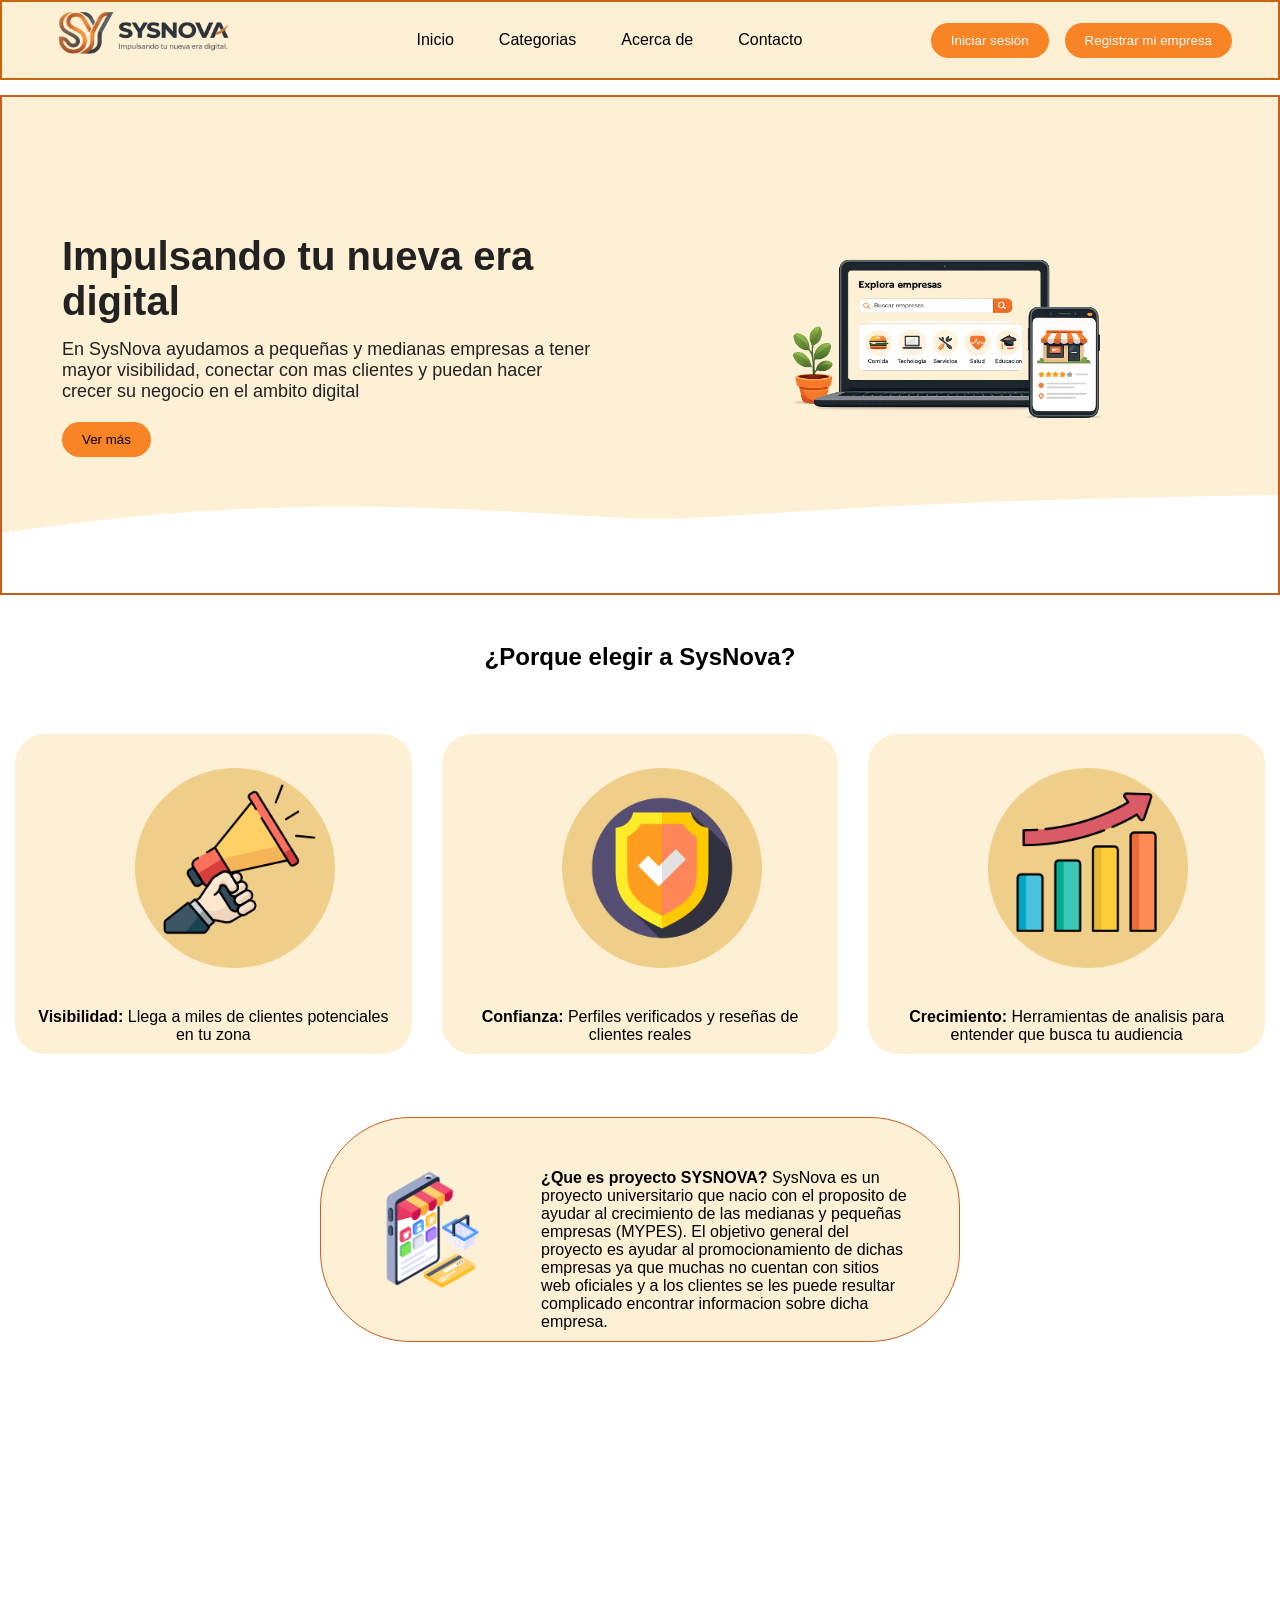
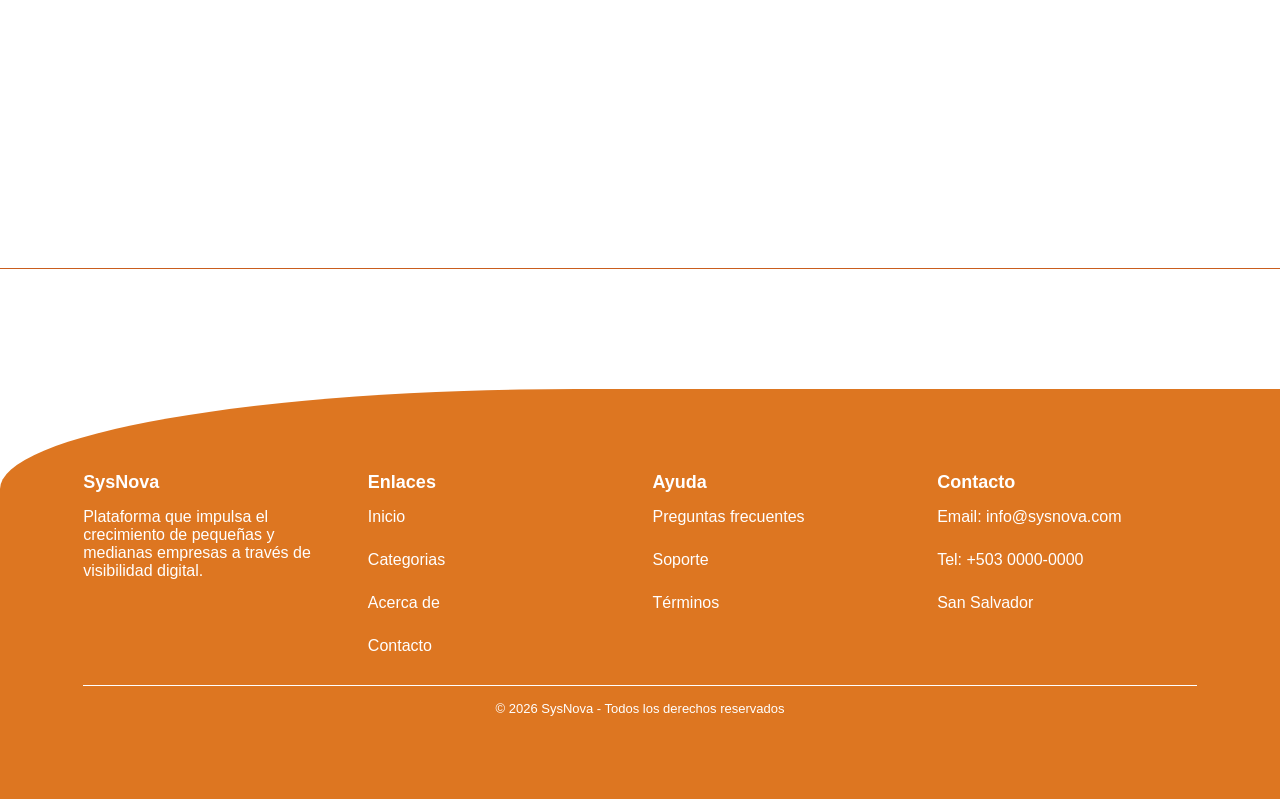
==== index.html @ e78b0b31 "Add files via upload" ====
<!DOCTYPE html>
<html lang="es">
<head>
    <meta charset="UTF-8">
    <meta name="viewport" content="width=device-width, initial-scale=1.0">
    <title>SysNova</title>
    <link rel="stylesheet" href="css/estiloindex.css">
</head>
<body>
    <header>
    <img src="img/logo.png" class="logo">

    <!-- Botón hamburguesa (solo visible en móvil) -->
    <button class="hamburguesa" onclick="toggleMenu()">&#9776;</button>

        <nav class="menu">
          <ul>
                <li><a href="index.html">Inicio</a></li>
                <li><a href="paginas/categorias.html">Categorias</a></li>
                <li><a href="paginas/acercade.html">Acerca de</a></li>
                <li><a href="paginas/contacto.html">Contacto</a></li>
            </ul> 
        </nav>
            <ul class="registro">
                <li><button onclick="abrirModalLogin()">Iniciar sesión</button></li>
                <li><button onclick="abrirModal()">Registrar mi empresa</button></li>
            </ul>  
    </header>

        <section class="banner">
        <div class="banner-texto">
            <h1>Impulsando tu nueva era digital</h1>
            <p>En SysNova ayudamos a pequeñas y medianas empresas a tener mayor visibilidad, conectar con mas clientes y puedan hacer crecer su negocio en el ambito digital</p>
            <button>Ver más</button>
        </div>

        <div class="banner-img">
        <img src="img/banner.png" alt="banner">
        </div>

        <svg class="curva" viewBox="0 0 1440 320" preserveAspectRatio="none">
        <path fill="white" d="M0,200 C300,120 500,150 700,170 C900,190 1100,20 3940,220 L1440,320 L0,320 Z"></path>
        </svg>
    </section>
    
<!-- Contenido -->
<div class="contenido_container">
    <section class="servicios">
        <h1>¿Porque elegir a SysNova?</h1>
        <div class="cards">
        <div class="card">
            <img src="img/parlante.png" alt="">
            <span>Visibilidad:</span> Llega a miles de clientes potenciales en tu zona </div>
        <div class="card">
            <img src="img/proteger.png" alt="">
            <span>Confianza:</span> Perfiles verificados y reseñas de clientes reales</div>
        <div class="card">
            <img src="img/creciente.png" alt="">
            <span>Crecimiento:</span> Herramientas de analisis para entender que busca tu audiencia</div>
        </div>
    </section>

    <section class="contenido">
        <div class="objetivo">
        <img src="img/tienda-online.png" alt="">
        <p>
        <span>¿Que es proyecto SYSNOVA?</span>
        SysNova es un proyecto universitario que nacio con el proposito de ayudar al crecimiento de las medianas y pequeñas empresas (MYPES). 
        El objetivo general del proyecto es ayudar al promocionamiento de dichas empresas ya que muchas no cuentan con sitios web oficiales y
        a los clientes se les puede resultar complicado encontrar informacion sobre dicha empresa.
        </p>
        </div>
    </section>
</div>
    
    <footer class="footer">   
  <div class="footer_container">

    <div class="footer-col">
      <h3>SysNova</h3>
      <p>Plataforma que impulsa el crecimiento de pequeñas y medianas empresas a través de visibilidad digital.</p>
    </div>

    <div class="footer-col">
      <h3>Enlaces</h3>
      <ul>
        <li><a href="index.html">Inicio</a></li>
        <li><a href="paginas/categorias.html">Categorias</a></li>
        <li><a href="paginas/acercade.html">Acerca de</a></li>
        <li><a href="paginas/contacto.html">Contacto</a></li>
      </ul>
    </div>

    <div class="footer-col">
      <h3>Ayuda</h3>
      <ul>
        <li><a href="#">Preguntas frecuentes</a></li>
        <li><a href="#">Soporte</a></li>
        <li><a href="#">Términos</a></li>
      </ul>
    </div>

    <div class="footer-col">
      <h3>Contacto</h3>
      <ul>
        <li>Email: info@sysnova.com</li>
        <li>Tel: +503 0000-0000</li>
        <li>San Salvador</li>
      </ul>
    </div>

  </div>

  <div class="footer-bottom">
    <p>© 2026 SysNova - Todos los derechos reservados</p>
  </div>
</footer>

<!-- Ventana emergente registro -->
<div id="modal" class="modal">
  <div class="modal-contenido">
    <span class="cerrar" onclick="cerrarModal()">&times;</span>
    <h2>Registro de Empresa</h2>

    <form action="">
      <label for="nombreEmpresa">Nombre de la empresa</label>
        <input type="text" placeholder="Escriba aqui" required>
      <label for="email">Correo electronico</label>
        <input type="email" placeholder="Escriba aqui" required>
      <label for="telefono">Telefono</label>
    <input type="tel" placeholder="Escriba aqui">
    <textarea placeholder="Descripcion" name="descripcion"></textarea>
    <input type="submit" value="Registrar">
    </form>
  </div>
</div>

<!-- Ventana emergente inicio de sesion -->

<div id="modalLogin" class="modal" >
  <div class="modal-contenido">
    <span class="cerrar" onclick="cerrarModalLogin()">&times;</span>
    <h2>Inicia Sesión</h2>
    <form action="">
      <label for="email">Correo electronico</label>
        <input type="email" placeholder="Escriba aqui" required>
      <label for="password">Contraseña</label>
        <input type="password" placeholder="Escriba aqui" required>
        <h5 class="forgotpassword">¿Olvidaste tu contraseña?</h5>
        <h5 class="forgotpassword"><a href="#" style="color: #f88425;">Recuperar contraseña</a></h5>
      <input type="submit" value="Iniciar Sesión">
    </form>
  </div>
</div>

<script src="javascript/script.js"></script>
</body>
</html>
---- css/estiloindex.css ----
* {
    /* outline: 1px solid red; */
    margin: 0;
    padding: 0;
    box-sizing: border-box;
}

body {
    font-family: 'Segoe UI', Tahoma, Geneva, Verdana, sans-serif;
    overflow-x: hidden;
}

/* menu */
header{
        height: 5rem;
        background: #FDF0D5;
        border: 2px solid rgb(201, 102, 10);
        width: 100%;
        display: flex;
        justify-content: space-between;
        align-items: center;
        margin-bottom: 15px;
        padding: 0 16px;
    }

.menu   {
        justify-content: center;
        list-style: none;
        display: flex;    
        gap: 50px;
        float:initial ;
        }

.menu ul {
    display: flex;
    gap: 25px;
}

a {
    text-decoration: none;
    color: #000000;
}

.menu li {
    transition: background 0.3s;
    transition: transform 0.4s;
    padding: 10px;
}

ul {
    list-style: none;
    display: flex;
    gap: 25px;
}

.menu li:hover{
        background-color: #F4A261;
        border-radius: 20px;
        padding: 8px;
        transform: scale(1);
        }

.logo   {
    height: 180px;
    }

.registro {
    display: flex;
    align-items: center;
    gap: 16px;
    margin-right: 30px;
}  

/*.registro {     
        justify-content: center;
        list-style: none;
        display: flex;
        gap: 2%;
        margin-right: 1%;
    }*/
    
.registro button {
    padding: 10px 20px;
    border: none;
    border-radius: 20px;
    background: #f88425;
    cursor: pointer;
    color: white;
}

/* banner */

.banner {
    position: relative;
    background: #FDF0D5;
    border:2px solid #c95d1e;
    height: 500px;
    display: flex;
    align-items: center;
    justify-content: space-between;
    padding: 0 60px;
}

.banner-texto {
    color: #222222;
    max-width: 400%;
    
}

.banner-texto h1 {
    font-size: 40px;
    margin-bottom: 15px;
}

.banner-texto p {
    font-size: 18px;
    margin-bottom: 20px;
}

button {
    padding: 10px 20px;
    border: none;
    border-radius: 20px;
    background: #f88425;
    cursor: pointer;
}


.banner-img img {
    width: 70%;
    margin-left: 20%;
    
}


.curva {
    position: absolute;
    bottom: 0;
    left: 0;
    width: 100%;
    height: 160px;
}


/* contenido  */ 

.servicios {
    background: #ffffff;
    text-align: center;
} 

.servicios h1 {
    margin-top: 3rem;
    margin-bottom: 3rem;
}


.cards {
    display: flex;
    align-items: center;
    justify-content: center;
    margin-top: 20px;
}

.cards img {
    width: 200px;
    height: 200px;
    margin-right: 23%;
    margin-left: 28%;
    margin-bottom: 10%;
    margin-top: 4%;
    
}

.card {
    background: #FDF0D5;
    display: block;
    text-align: center;
    margin: 15px;
    height: 320px;
    width: 550px;
    border-radius: 30px;
    padding: 20px;
    transition: transform 0.3s;
}

.card:hover {
    transform: scale(0.95);
}

span {
    font-weight: bold;
}

.contenido {
    
    background-color: white;
    height: 50em;
    padding-top: 3rem;
    border-bottom: 1px solid #c95d1e;
    display: flex;
    justify-content: center;
    margin-bottom: 120px;

}

.objetivo {
    background: #FDF0D5;
    border: 1px solid #c95d1e;
    height: 30%;
    width: 50%;
    display: flex;
    gap: 3rem;
    border-radius: 90px;
    padding: 4%;
} 


/* ventana emegente */

.modal {
    display: none;
    position: fixed;
    top: 0;
    left: 0;
    width: 100%;
    height: 100%;
    background: rgba(0,0,0,0.5);
    justify-content: center;
    align-items: center;

    opacity: 0;
    transition: opacity 0.3s ease;
    z-index: 1000;
}

.modal.activo {
    display: flex;
    opacity: 1;
}

.modal-contenido form {
    display: flex;
    flex-direction: column;
    gap: 10px;

}

.modal-contenido {
    background: #ffffff;
    padding: 60px;
    border-radius: 12px;
    width: 400px;
    position: relative;
    transform: scale(0.8);
    transition: transform 0.3s ease;
}

.modal.activo .modal-contenido {
    transform: scale(1);
}

.cerrar {
    position: absolute;
    top: 10px;
    right: 15px;
    font-size: 22px;
    cursor: pointer;
}

.modal-contenido input,
.modal-contenido textarea {
    width: 100%;
    margin: 2px 0;
    padding: 10px;
    border-radius: 8px;
    border: 1px solid #ccc;
}

.forgotpassword {
    margin: 1px;
}

.modal-contenido input[type="submit"] {
    background: #f88425;
    color: white;
    border: none;
    cursor: pointer;
    transition: 0.3s;
    margin-top: 8px;
}

.modal-contenido input[type="submit"]:hover {
    background: #e06f1a;
}

/* footer */

.footer {
    background: #dd7621;
    border-top-left-radius: 45% 100px;
    color: #ffffff;
    padding: 5.2rem;
    font-family: 'Segoe UI', Tahoma, Geneva, Verdana, sans-serif;
}

.footer_container {
    display: grid;
    grid-template-columns: repeat(4, 1fr);
    gap: 25px;
    max-width: 1200px;
    margin: auto;
}

.footer-col h3 {
    margin-bottom: 15px;
    font-size: 18px;
}

.footer-col ul {
    display: flex;
    flex-direction: column;
    list-style: none;
    padding: 0;
}

.footer-col ul li a {
    text-decoration: none;
    color: white;
    transform: 0.3s;
}

.footer-col ul li a:hover {
    color: #a5a3a3;
}

.footer-bottom {
    text-align: center;
    border-top: 1px solid rgb(255, 255, 255);
    margin-top: 30px;
    padding-top: 15px;
    font-size: 13px;
}


/* RESPONSIVE */

/* Botón hamburguesa — oculto en escritorio */
.hamburguesa {
    display: none;
    background: none;
    border: 2px solid #c95d1e;
    font-size: 1.5rem;
    cursor: pointer;
    color: #c95d1e;
    padding: 4px 10px;
    border-radius: 6px;
}

@media (max-width: 992px) {

    /* Header se expande verticalmente */
    header {
        height: auto;
        min-height: 5rem;
        flex-wrap: wrap;
        padding: 10px 16px;
    }
    
    .logo {
        height: 9rem;
    }

    /* Mostrar hamburguesa */
    .hamburguesa {
        display: block !important;
        margin-right: 60px;
    }

    /* Ocultar menú y registro */
    .menu {
        display: none !important;
        width: 100%;
        order: 3;
    }

    .menu.abierto {
        display: block !important;
    }

    .menu ul {
        flex-direction: column;
        gap: 0;
        padding: 8px 0;
    }

    .menu li {
        padding: 10px 16px;
        border-bottom: 1px solid #f0d8b0;
    }

    .registro {
        display: none !important;
        width: 100%;
        order: 4;
        flex-direction: column;
        align-items: flex-start;
        padding: 8px 16px;
        gap: 10px;
        margin-right: 0;
    }

    .registro.abierto {
        display: flex !important;
    }

    /* Banner apilado */
    .banner {
        flex-direction: column;
        height: auto;
        padding: 40px 30px 140px;
        text-align: center;
    }

    .banner-img img {
        width: 80%;
        margin: 20px auto 0;
    }

    /* Cards en columna */
    .cards {
        flex-direction: column;
        align-items: center;
    }

    .card {
        width: 90%;
        height: auto;
    }

    /* Objetivo */
    .objetivo {
        width: 85%;
        flex-direction: column;
        border-radius: 40px;
        height: auto;
    }

    .contenido {
        height: auto;
        padding-bottom: 3rem;
        margin-bottom: 60px;
    }

    /* Footer 2 columnas */
    .footer_container {
        grid-template-columns: repeat(2, 1fr);
    }

    .footer {
        padding: 3rem 2rem;
        border-top-left-radius: 30px 60px;
    }
}

@media (max-width: 600px) {

    .banner-texto h1 {
        font-size: 1.6rem;
    }

    .banner-texto p {
        font-size: 1rem;
    }

    .card {
        width: 95%;
    }

    .objetivo {
        width: 95%;
        text-align: center;
        border-radius: 30px;
        padding: 30px 20px;
    }

    /* Footer 1 columna */
    .footer_container {
        grid-template-columns: 1fr;
    }

    .footer {
        padding: 2.5rem 1.5rem;
        border-top-left-radius: 20px 40px;
    }

    .modal-contenido {
        width: 90%;
        padding: 30px 20px;
    }
}
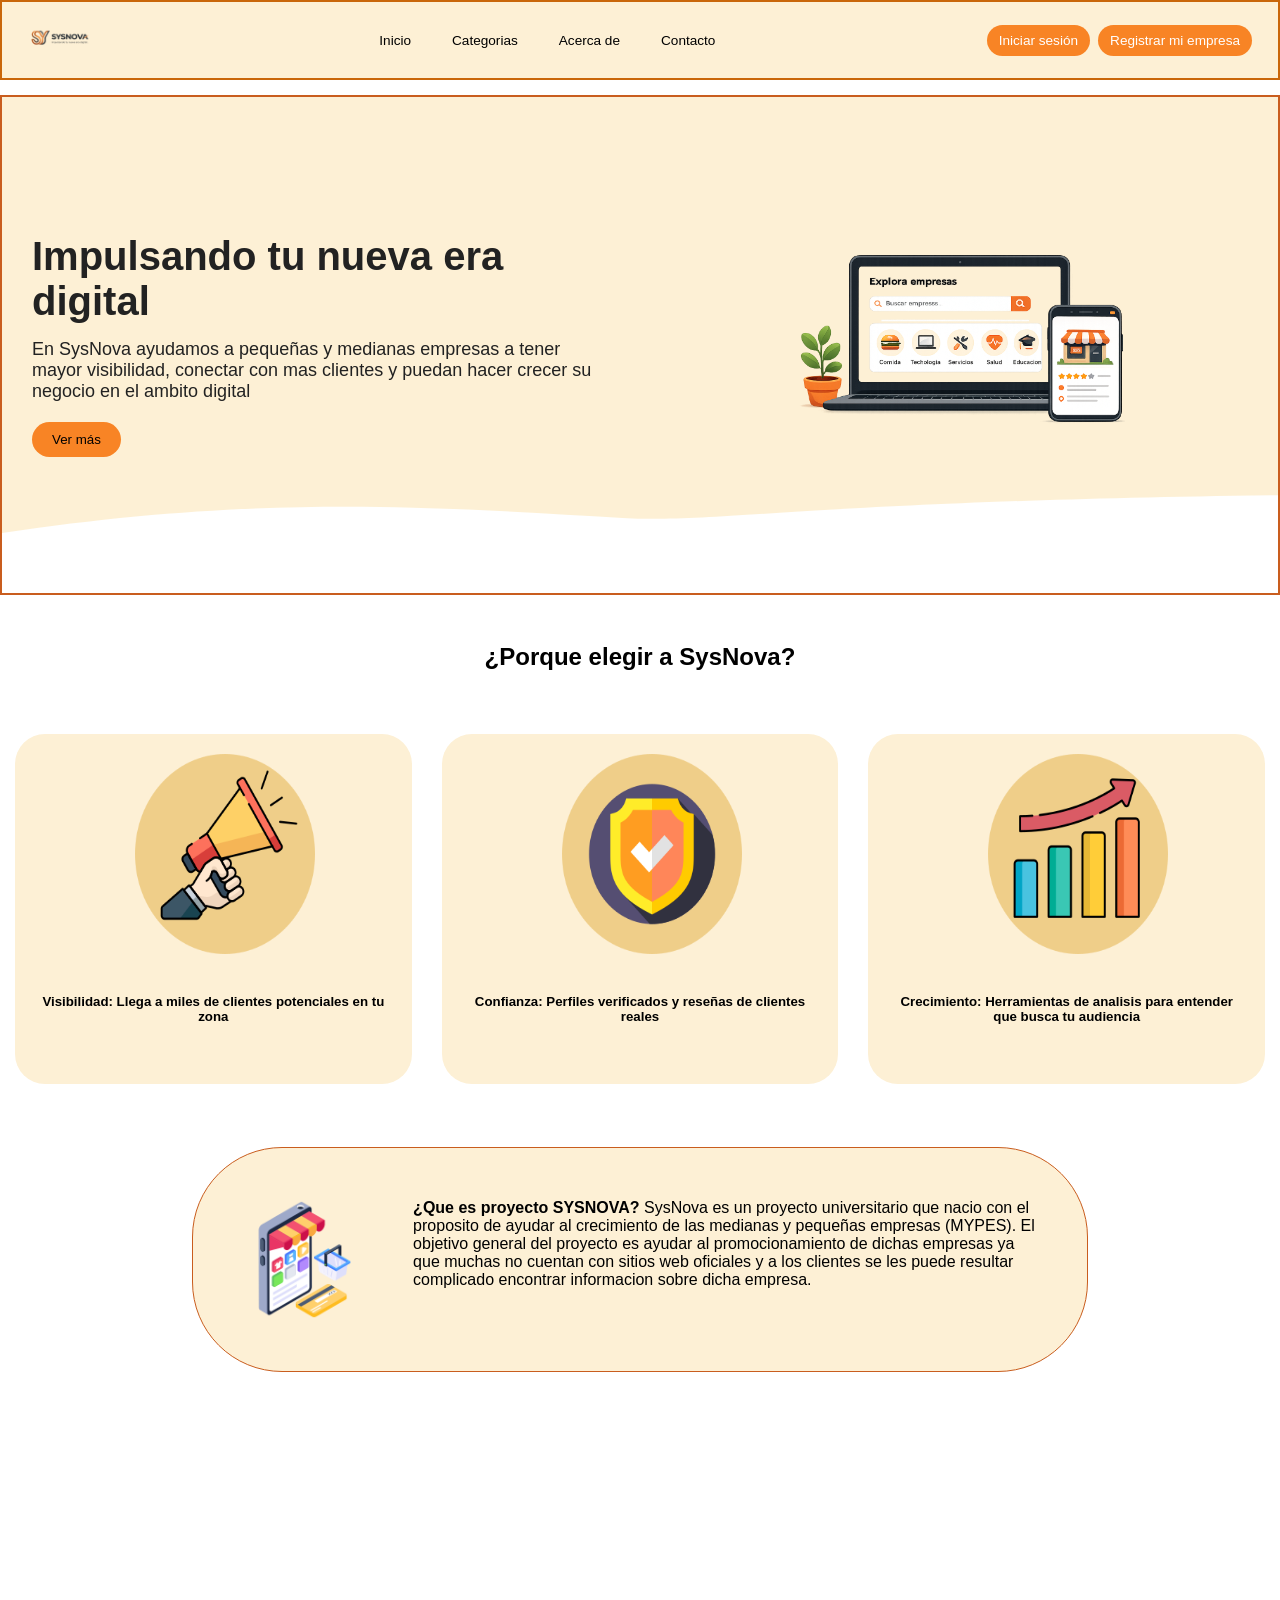
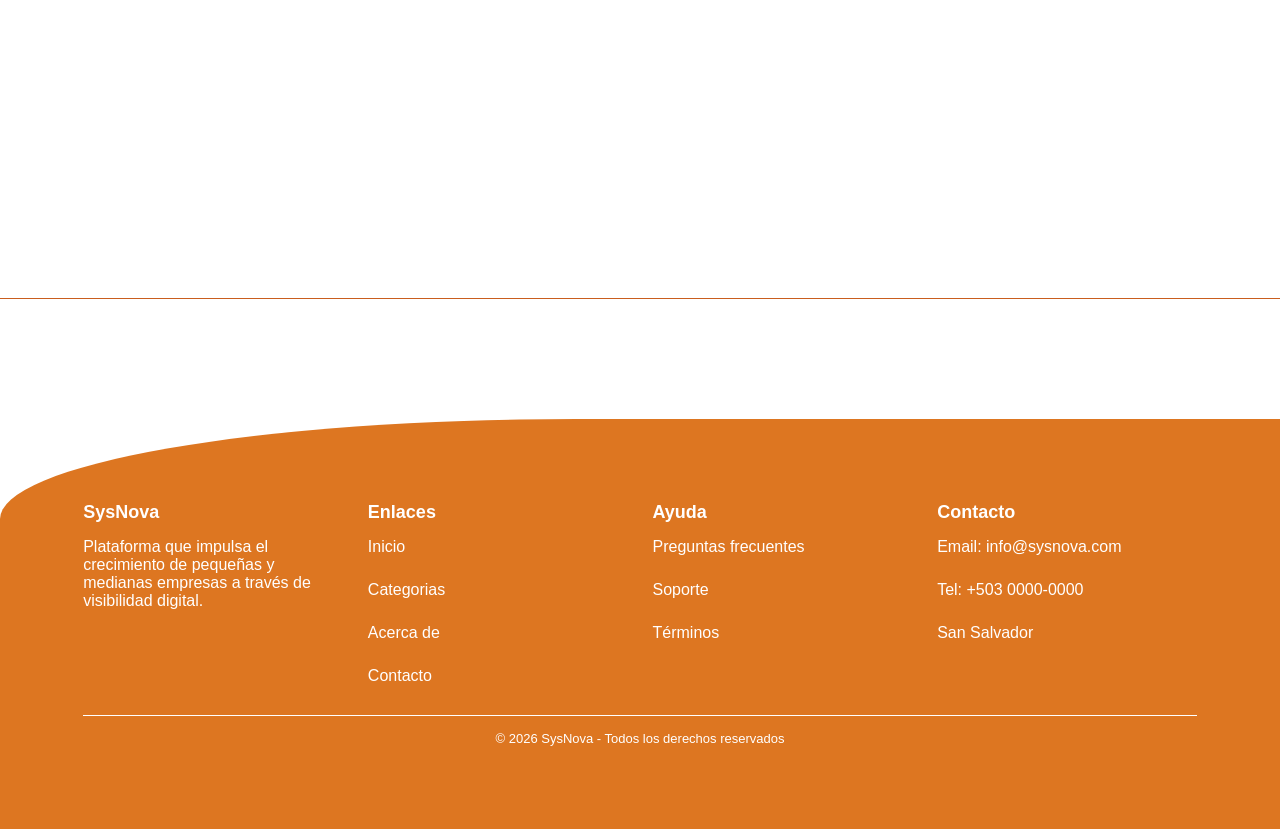
==== commit 35cbbd29: "Update index.html" ====
--- a/index.html
+++ b/index.html
@@ -50,13 +50,16 @@
         <div class="cards">
         <div class="card">
             <img src="img/parlante.png" alt="">
-            <span>Visibilidad:</span> Llega a miles de clientes potenciales en tu zona </div>
+            <h5><span>Visibilidad:</span> Llega a miles de clientes potenciales en tu zona</h5>
+          </div>
         <div class="card">
             <img src="img/proteger.png" alt="">
-            <span>Confianza:</span> Perfiles verificados y reseñas de clientes reales</div>
+            <h5><span>Confianza:</span> Perfiles verificados y reseñas de clientes reales</h5>
+          </div>
         <div class="card">
             <img src="img/creciente.png" alt="">
-            <span>Crecimiento:</span> Herramientas de analisis para entender que busca tu audiencia</div>
+            <h5><span>Crecimiento:</span> Herramientas de analisis para entender que busca tu audiencia</h5>
+          </div>
         </div>
     </section>
 
@@ -155,4 +158,4 @@
 
 <script src="javascript/script.js"></script>
 </body>
-</html>+</html>
--- a/css/estiloindex.css
+++ b/css/estiloindex.css
@@ -168,7 +168,6 @@
     margin-right: 23%;
     margin-left: 28%;
     margin-bottom: 10%;
-    margin-top: 4%;
     
 }
 
@@ -357,31 +356,71 @@
     border-radius: 6px;
 }
 
-@media (max-width: 992px) {
-
-    /* Header se expande verticalmente */
+@media (max-width: 1280px) and (min-width: 1025px) {
+
+    .banner {
+        padding: 0 30px;
+    }
+
+    .menu {
+        gap: 10px;
+    }
+
+    .menu li {
+        padding: 6px 8px;
+        font-size: 0.85rem;
+    }
+
+    .registro {
+        gap: 8px;
+        margin-right: 10px;
+    }
+
+    .registro button {
+        padding: 8px 12px;
+        font-size: 0.85rem;
+    }
+
+    .logo {
+        height: 60px;
+    }
+
+    .card {
+        height: 350px;
+    }
+
+    .card img {
+        padding-right: 20px;
+    }
+
+    .objetivo {
+        width: 70%;
+    }
+}
+
+/*  TABLET (max 1024px)  */
+@media (max-width: 1025px) {
+
     header {
-        height: auto;
+        height: auto !important;
         min-height: 5rem;
         flex-wrap: wrap;
         padding: 10px 16px;
     }
-    
+
     .logo {
-        height: 9rem;
-    }
-
-    /* Mostrar hamburguesa */
+        height: 70px;
+    }
+
     .hamburguesa {
         display: block !important;
-        margin-right: 60px;
-    }
-
-    /* Ocultar menú y registro */
+    }
+
     .menu {
         display: none !important;
         width: 100%;
         order: 3;
+        background: #FDF0D5;
     }
 
     .menu.abierto {
@@ -422,8 +461,16 @@
         text-align: center;
     }
 
+    .banner-texto h1 {
+        font-size: 2rem;
+    }
+
+    .banner-texto p {
+        font-size: 1rem;
+    }
+
     .banner-img img {
-        width: 80%;
+        width: 70%;
         margin: 20px auto 0;
     }
 
@@ -434,9 +481,11 @@
     }
 
     .card {
-        width: 90%;
+        width: 85%;
         height: auto;
     }
+
+    
 
     /* Objetivo */
     .objetivo {
@@ -461,16 +510,30 @@
         padding: 3rem 2rem;
         border-top-left-radius: 30px 60px;
     }
-}
-
+
+    .modal-contenido {
+        width: 90%;
+        padding: 30px 20px;
+    }
+}
+
+/* (MÓVIL (max 600px)  */
 @media (max-width: 600px) {
 
+    .banner {
+        padding: 30px 20px 130px;
+    }
+
     .banner-texto h1 {
-        font-size: 1.6rem;
+        font-size: 1.5rem;
     }
 
     .banner-texto p {
-        font-size: 1rem;
+        font-size: 0.95rem;
+    }
+
+    .banner-img img {
+        width: 90%;
     }
 
     .card {
@@ -495,17 +558,17 @@
     }
 
     .modal-contenido {
-        width: 90%;
-        padding: 30px 20px;
-    }
-}
-
-
-
-
-
-
-
-
-
-
+        width: 95%;
+        padding: 25px 15px;
+    }
+}
+
+
+
+
+
+
+
+
+
+
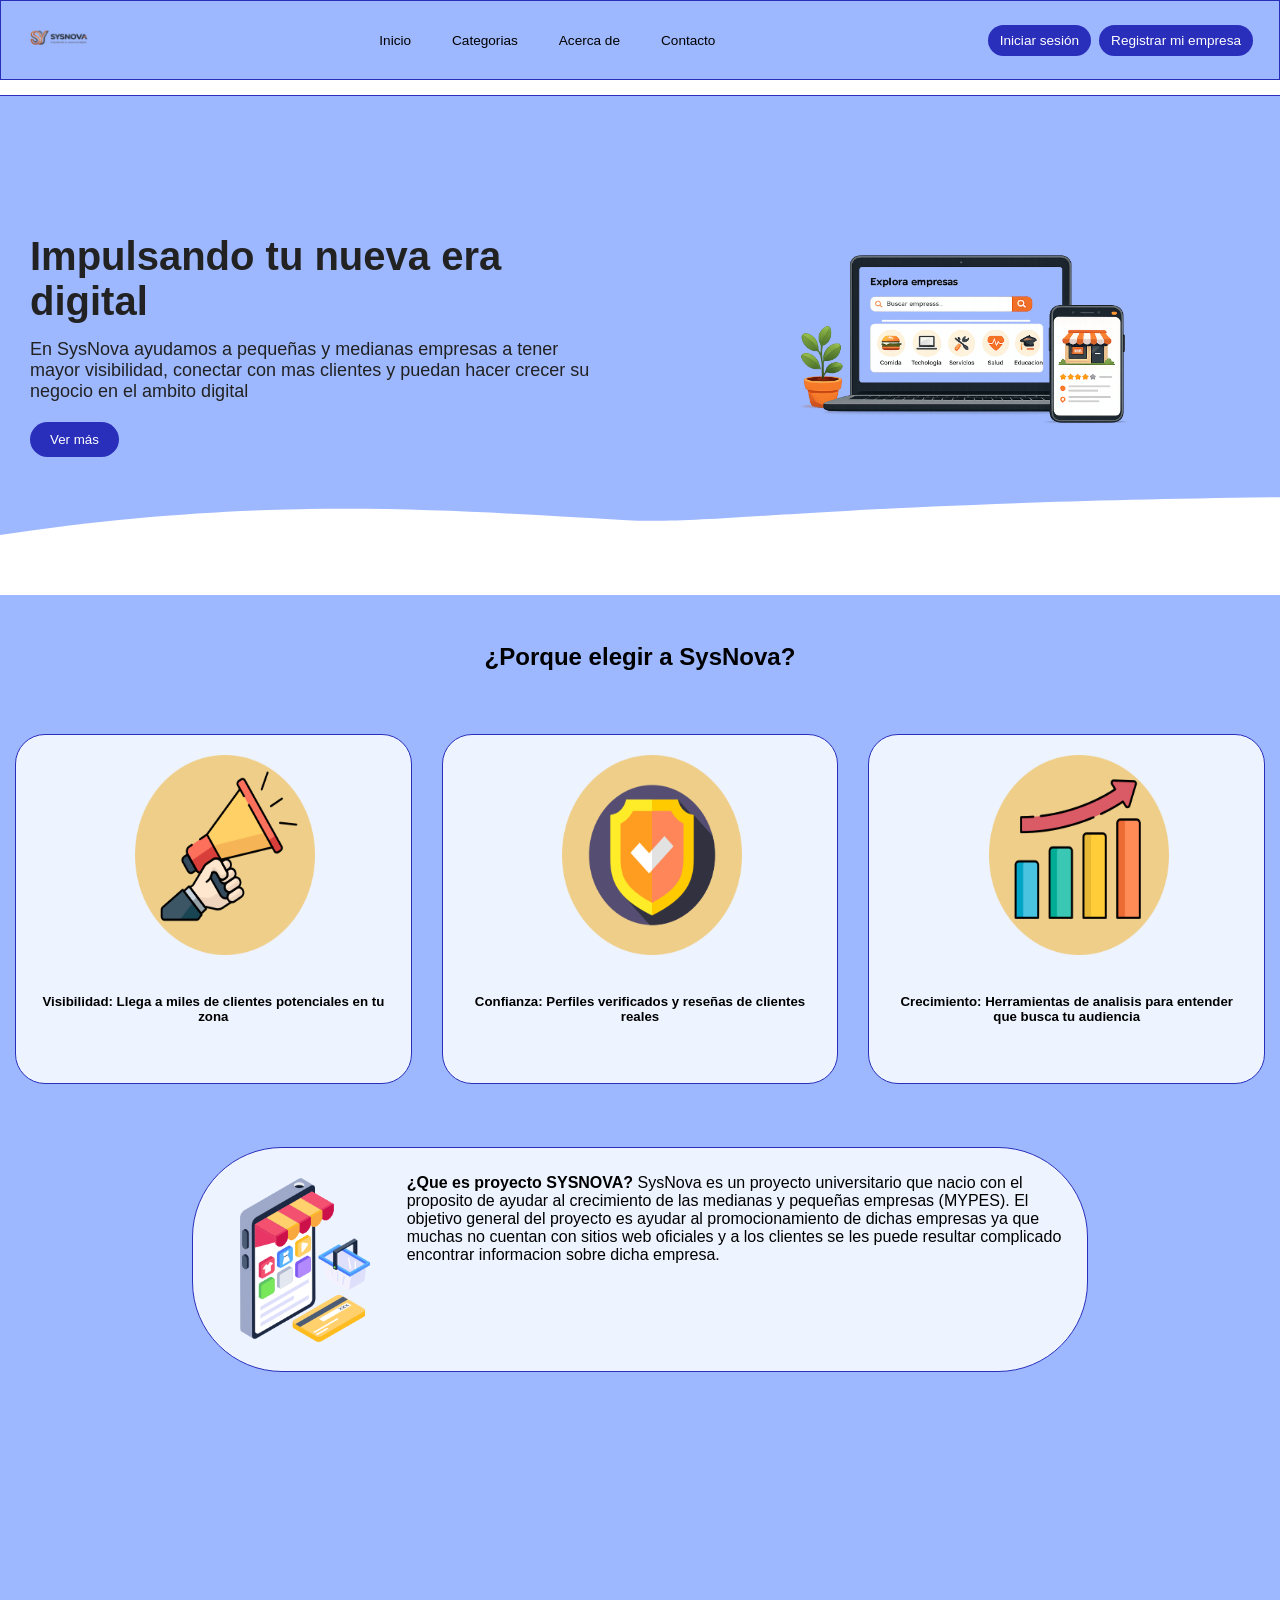
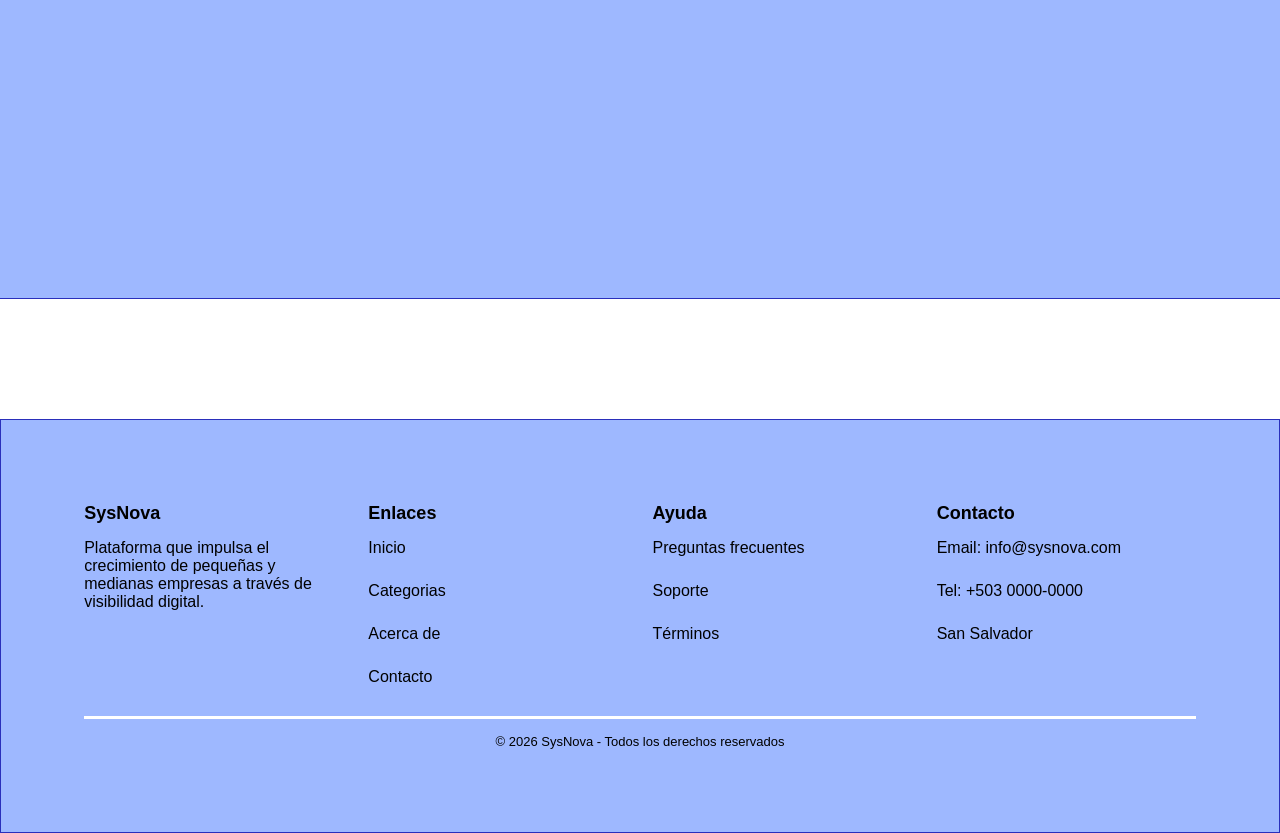
==== commit 7cbc3709: "Update index.html" ====
--- a/index.html
+++ b/index.html
@@ -150,7 +150,7 @@
       <label for="password">Contraseña</label>
         <input type="password" placeholder="Escriba aqui" required>
         <h5 class="forgotpassword">¿Olvidaste tu contraseña?</h5>
-        <h5 class="forgotpassword"><a href="#" style="color: #f88425;">Recuperar contraseña</a></h5>
+        <h5 class="forgotpassword"><a href="#" style="color: #2a2fbb">Recuperar contraseña</a></h5>
       <input type="submit" value="Iniciar Sesión">
     </form>
   </div>
--- a/css/estiloindex.css
+++ b/css/estiloindex.css
@@ -13,8 +13,8 @@
 /* menu */
 header{
         height: 5rem;
-        background: #FDF0D5;
-        border: 2px solid rgb(201, 102, 10);
+        background: #9eb8ff;
+        border: 1px solid #2a2fbb;
         width: 100%;
         display: flex;
         justify-content: space-between;
@@ -54,7 +54,7 @@
 }
 
 .menu li:hover{
-        background-color: #F4A261;
+        background-color: #edf3ff;
         border-radius: 20px;
         padding: 8px;
         transform: scale(1);
@@ -83,17 +83,17 @@
     padding: 10px 20px;
     border: none;
     border-radius: 20px;
-    background: #f88425;
+    background: #2a2fbb;
     cursor: pointer;
-    color: white;
+    color: #ffffff;
 }
 
 /* banner */
 
 .banner {
     position: relative;
-    background: #FDF0D5;
-    border:2px solid #c95d1e;
+    background: #9eb8ff;
+    border-top: 1px solid #2a2fbb;
     height: 500px;
     display: flex;
     align-items: center;
@@ -121,7 +121,8 @@
     padding: 10px 20px;
     border: none;
     border-radius: 20px;
-    background: #f88425;
+    background: #2a2fbb;
+    color: #ffffff;
     cursor: pointer;
 }
 
@@ -144,13 +145,17 @@
 
 /* contenido  */ 
 
+.contenido_container {
+    background: #9eb8ff;
+}
+
 .servicios {
-    background: #ffffff;
+    background: #9eb8ff;
     text-align: center;
 } 
 
 .servicios h1 {
-    margin-top: 3rem;
+    padding-top: 3rem;
     margin-bottom: 3rem;
 }
 
@@ -172,7 +177,8 @@
 }
 
 .card {
-    background: #FDF0D5;
+    background: #edf3ff;
+    border: 1px solid #2a2fbb;
     display: block;
     text-align: center;
     margin: 15px;
@@ -192,11 +198,10 @@
 }
 
 .contenido {
-    
-    background-color: white;
+    background-color: #9eb8ff;
     height: 50em;
     padding-top: 3rem;
-    border-bottom: 1px solid #c95d1e;
+    border-bottom: 1px solid #2a2fbb;
     display: flex;
     justify-content: center;
     margin-bottom: 120px;
@@ -204,14 +209,15 @@
 }
 
 .objetivo {
-    background: #FDF0D5;
-    border: 1px solid #c95d1e;
+    background: #edf3ff;
+    border: 1px solid #2a2fbb;
     height: 30%;
-    width: 50%;
-    display: flex;
-    gap: 3rem;
+    width: 60%;
+    display: flex;
+    gap: 1rem;
     border-radius: 90px;
-    padding: 4%;
+    padding: 2%;
+    overflow: hidden;
 } 
 
 
@@ -281,8 +287,9 @@
 }
 
 .modal-contenido input[type="submit"] {
-    background: #f88425;
-    color: white;
+    border: 2px solid #2a2fbb;
+    background: #9eb8ff;
+    color: #000000;
     border: none;
     cursor: pointer;
     transition: 0.3s;
@@ -290,17 +297,17 @@
 }
 
 .modal-contenido input[type="submit"]:hover {
-    background: #e06f1a;
+    background: #edf3ff
 }
 
 /* footer */
 
 .footer {
-    background: #dd7621;
-    border-top-left-radius: 45% 100px;
-    color: #ffffff;
+    background: #9eb8ff;
+    color: #000000;
     padding: 5.2rem;
     font-family: 'Segoe UI', Tahoma, Geneva, Verdana, sans-serif;
+    border: 1px solid #2a2fbb;
 }
 
 .footer_container {
@@ -325,17 +332,17 @@
 
 .footer-col ul li a {
     text-decoration: none;
+    color: #000000;
+    transform: 0.3s;
+}
+
+.footer-col ul li a:hover {
     color: white;
-    transform: 0.3s;
-}
-
-.footer-col ul li a:hover {
-    color: #a5a3a3;
 }
 
 .footer-bottom {
     text-align: center;
-    border-top: 1px solid rgb(255, 255, 255);
+    border-top: 3px solid rgb(255, 255, 255);
     margin-top: 30px;
     padding-top: 15px;
     font-size: 13px;
@@ -348,10 +355,10 @@
 .hamburguesa {
     display: none;
     background: none;
-    border: 2px solid #c95d1e;
+    border: 2px solid #2a2fbb;
     font-size: 1.5rem;
     cursor: pointer;
-    color: #c95d1e;
+    color: #2a2fbb;
     padding: 4px 10px;
     border-radius: 6px;
 }
@@ -420,7 +427,7 @@
         display: none !important;
         width: 100%;
         order: 3;
-        background: #FDF0D5;
+        background: #9eb8ff;
     }
 
     .menu.abierto {
@@ -435,7 +442,7 @@
 
     .menu li {
         padding: 10px 16px;
-        border-bottom: 1px solid #f0d8b0;
+        border-bottom: 1px solid #2a2fbb;
     }
 
     .registro {
@@ -508,7 +515,6 @@
 
     .footer {
         padding: 3rem 2rem;
-        border-top-left-radius: 30px 60px;
     }
 
     .modal-contenido {
@@ -549,12 +555,12 @@
 
     /* Footer 1 columna */
     .footer_container {
-        grid-template-columns: 1fr;
+        grid-template-columns: repeat(2, 1fr);
     }
 
     .footer {
         padding: 2.5rem 1.5rem;
-        border-top-left-radius: 20px 40px;
+        
     }
 
     .modal-contenido {
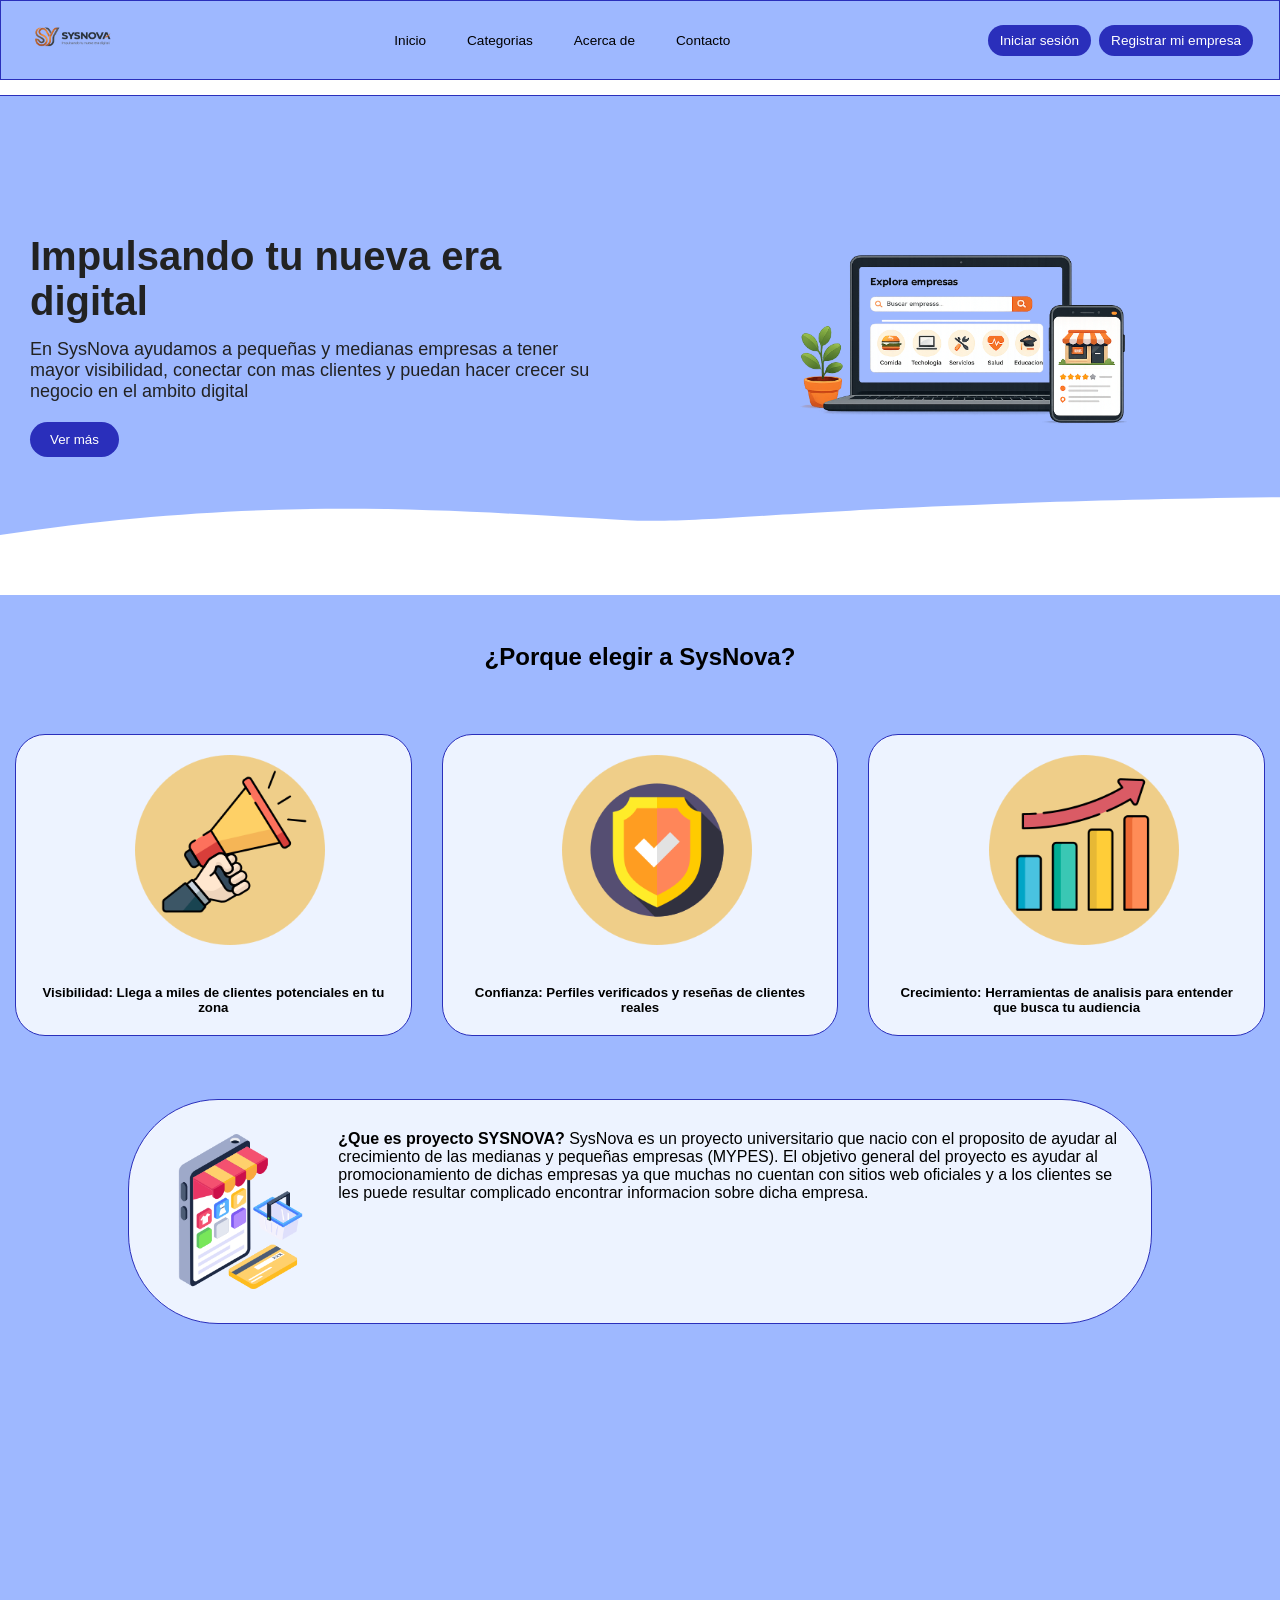
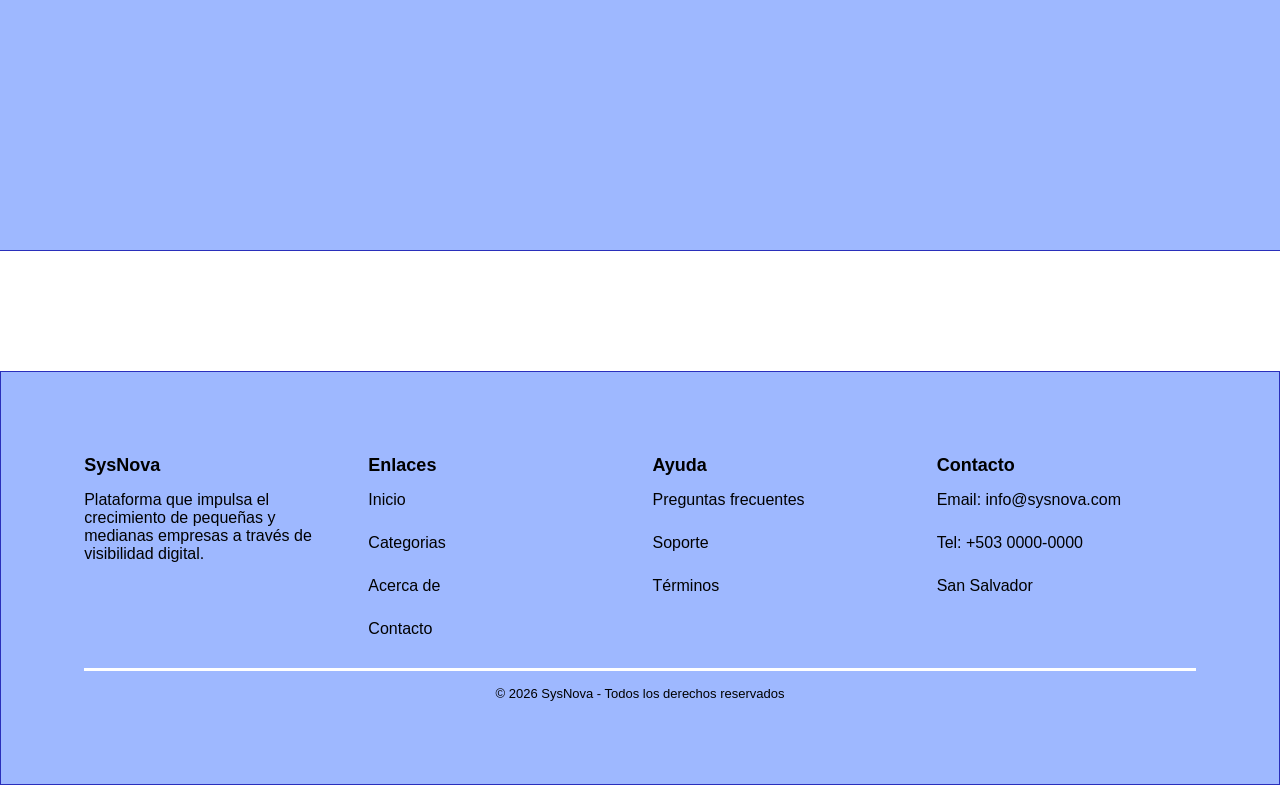
==== commit f1d19617: "Update index.html" ====
--- a/index.html
+++ b/index.html
@@ -98,7 +98,7 @@
       <h3>Ayuda</h3>
       <ul>
         <li><a href="#">Preguntas frecuentes</a></li>
-        <li><a href="#">Soporte</a></li>
+        <li><a href="https://chat.whatsapp.com/Ka7jsr1b1MmJFiYyXJG0tu?s=cl&p=a&mlu=4">Soporte</a></li>
         <li><a href="#">Términos</a></li>
       </ul>
     </div>
--- a/css/estiloindex.css
+++ b/css/estiloindex.css
@@ -389,19 +389,24 @@
     }
 
     .logo {
-        height: 60px;
+        height: 80px;
     }
 
     .card {
-        height: 350px;
+        width: 65%;
+        height: auto;
     }
 
     .card img {
-        padding-right: 20px;
+        width: 55%;
+        height: auto;
+        padding-right: 5px;
+       
     }
 
     .objetivo {
-        width: 70%;
+        width: 80%;
+        padding: 30px;
     }
 }
 
@@ -488,18 +493,28 @@
     }
 
     .card {
-        width: 85%;
-        height: auto;
-    }
-
-    
+        width: 55%;
+        height: auto;
+    }
+
+    .card img {
+        width: 45%;
+        height: auto;
+    }
 
     /* Objetivo */
     .objetivo {
-        width: 85%;
+        width: 65%;
+        height: auto;
         flex-direction: column;
         border-radius: 40px;
-        height: auto;
+        padding: 30px;
+    }
+
+    .objetivo img {
+        width: 75%;
+        height: auto;
+        padding-left: 30%;
     }
 
     .contenido {
@@ -543,16 +558,29 @@
     }
 
     .card {
-        width: 95%;
+        width: 75%;
+    }
+
+    .card img {
+        width: 50%;
+        height: auto;
     }
 
     .objetivo {
-        width: 95%;
+        width: 75%;
+        height: auto;
         text-align: center;
         border-radius: 30px;
         padding: 30px 20px;
     }
 
+    .objetivo img {
+        width: 75%;
+        height: auto;
+        padding-left: 60px;
+    
+    }
+
     /* Footer 1 columna */
     .footer_container {
         grid-template-columns: repeat(2, 1fr);
